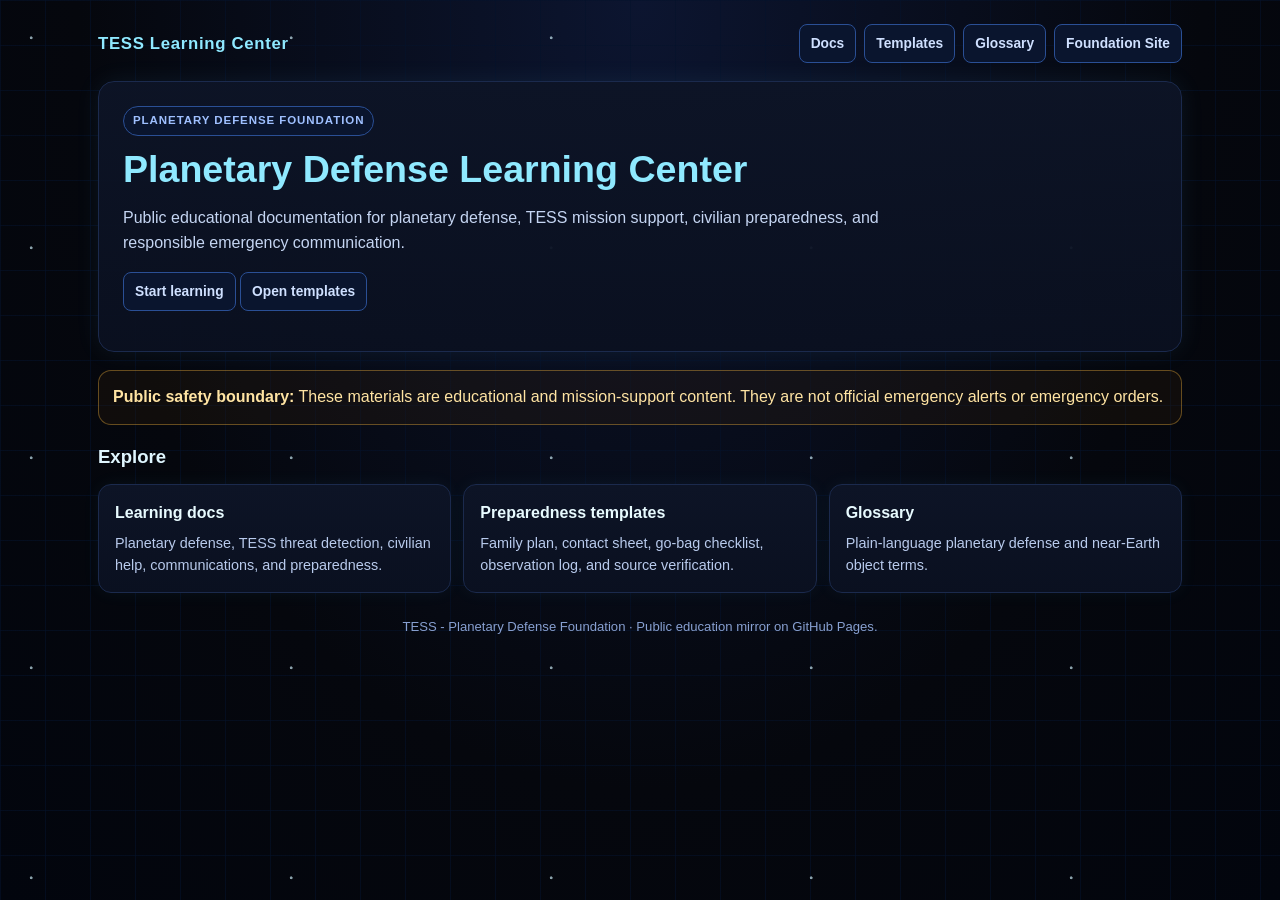
==== site/index.html @ 8eaf5223 "Add GitHub Pages learning center site" ====
<!doctype html><html lang="en"><head><meta charset="utf-8"><meta name="viewport" content="width=device-width, initial-scale=1"><title>Home | Planetary Defense Learning Center</title><link rel="stylesheet" href="style.css"></head><body><main class="wrap"><header class="top"><a class="brand" href="index.html">TESS Learning Center</a><nav class="nav"><a href="docs.html">Docs</a><a href="templates.html">Templates</a><a href="glossary.html">Glossary</a><a href="https://www.planetarydefensefoundation.net/" target="_blank" rel="noopener noreferrer">Foundation Site</a></nav></header><section class="hero"><div class="kicker">Planetary Defense Foundation</div><h1>Planetary Defense Learning Center</h1><p class="lead">Public educational documentation for planetary defense, TESS mission support, civilian preparedness, and responsible emergency communication.</p><p><a class="btn" href="docs.html">Start learning</a> <a class="btn" href="templates.html">Open templates</a></p></section><section class="section"><div class="notice"><b>Public safety boundary:</b> These materials are educational and mission-support content. They are not official emergency alerts or emergency orders.</div></section><section class="section"><h2>Explore</h2><div class="grid"><a class="card" href="docs.html"><b>Learning docs</b><span>Planetary defense, TESS threat detection, civilian help, communications, and preparedness.</span></a><a class="card" href="templates.html"><b>Preparedness templates</b><span>Family plan, contact sheet, go-bag checklist, observation log, and source verification.</span></a><a class="card" href="glossary.html"><b>Glossary</b><span>Plain-language planetary defense and near-Earth object terms.</span></a></div></section><p class="footer">TESS - Planetary Defense Foundation · Public education mirror on GitHub Pages.</p></main></body></html>
---- site/style.css ----
/* TESS GitHub Pages Learning Center v1 */
:root{--bg:#05070d;--panel:#0c1220;--text:#d7e3ff;--muted:#91a8d6;--cyan:#63d2ff;--blue:#1d7bff;--line:#1b2a4d;--warn:#ffbc42}*{box-sizing:border-box}body{margin:0;min-height:100vh;font-family:Inter,"Segoe UI",Roboto,Arial,sans-serif;background:radial-gradient(circle at 12% 18%,rgba(210,245,255,.65) 0 1px,transparent 1.8px),linear-gradient(rgba(5,18,43,.56) 1px,transparent 1px),linear-gradient(90deg,rgba(5,18,43,.56) 1px,transparent 1px),radial-gradient(ellipse at top,#0c1530 0%,#05070d 62%,#02050d 100%);background-size:260px 210px,45px 45px,45px 45px,auto;color:var(--text);line-height:1.55}.wrap{max-width:1120px;margin:0 auto;padding:24px 18px 46px}.top{display:flex;align-items:center;justify-content:space-between;gap:12px;flex-wrap:wrap;margin-bottom:18px}.brand{color:#8fe9ff;text-decoration:none;font-size:1.05rem;font-weight:900;letter-spacing:.04em}.nav{display:flex;gap:8px;flex-wrap:wrap}.nav a,.btn{display:inline-flex;align-items:center;padding:8px 11px;border:1px solid #2a4f95;border-radius:8px;background:#0a152e;color:#cfe0ff;text-decoration:none;font-weight:700;font-size:.86rem}.nav a:hover,.btn:hover{border-color:var(--cyan);color:#fff}.hero{border:1px solid var(--line);border-radius:16px;background:linear-gradient(180deg,rgba(13,20,38,.96),rgba(10,16,32,.94));box-shadow:0 0 24px rgba(99,210,255,.08);padding:24px}.kicker{display:inline-flex;color:#9fc0ff;border:1px solid #2a4f95;border-radius:999px;padding:5px 9px;background:#0a152e;font-size:.72rem;font-weight:900;letter-spacing:.08em;text-transform:uppercase}h1{margin:12px 0 10px;color:#8fe9ff;font-size:clamp(1.55rem,3vw,2.35rem);line-height:1.12}h2{margin:0 0 12px;color:#dff6ff;font-size:1.16rem}.lead{max-width:820px;color:#c5d5f2;font-size:1rem}.section{margin-top:18px}.grid{display:grid;grid-template-columns:repeat(3,minmax(0,1fr));gap:12px}.grid.two{grid-template-columns:repeat(2,minmax(0,1fr))}.card{border:1px solid var(--line);border-radius:13px;background:linear-gradient(180deg,#0d1426,#0a1020);padding:16px;text-decoration:none;color:var(--text);box-shadow:0 0 18px rgba(99,210,255,.055)}.card:hover{border-color:var(--cyan)}.card b{display:block;color:#e8fbff;margin-bottom:6px}.card span{display:block;color:#b8caec;font-size:.9rem}.footer{margin-top:24px;text-align:center;color:#88a0d1;font-size:.82rem}.notice{border:1px solid rgba(255,188,66,.36);background:rgba(60,40,10,.22);border-radius:13px;padding:14px;color:#ffe4a3}@media(max-width:850px){.grid,.grid.two{grid-template-columns:1fr}.wrap{padding:18px 12px 36px}}
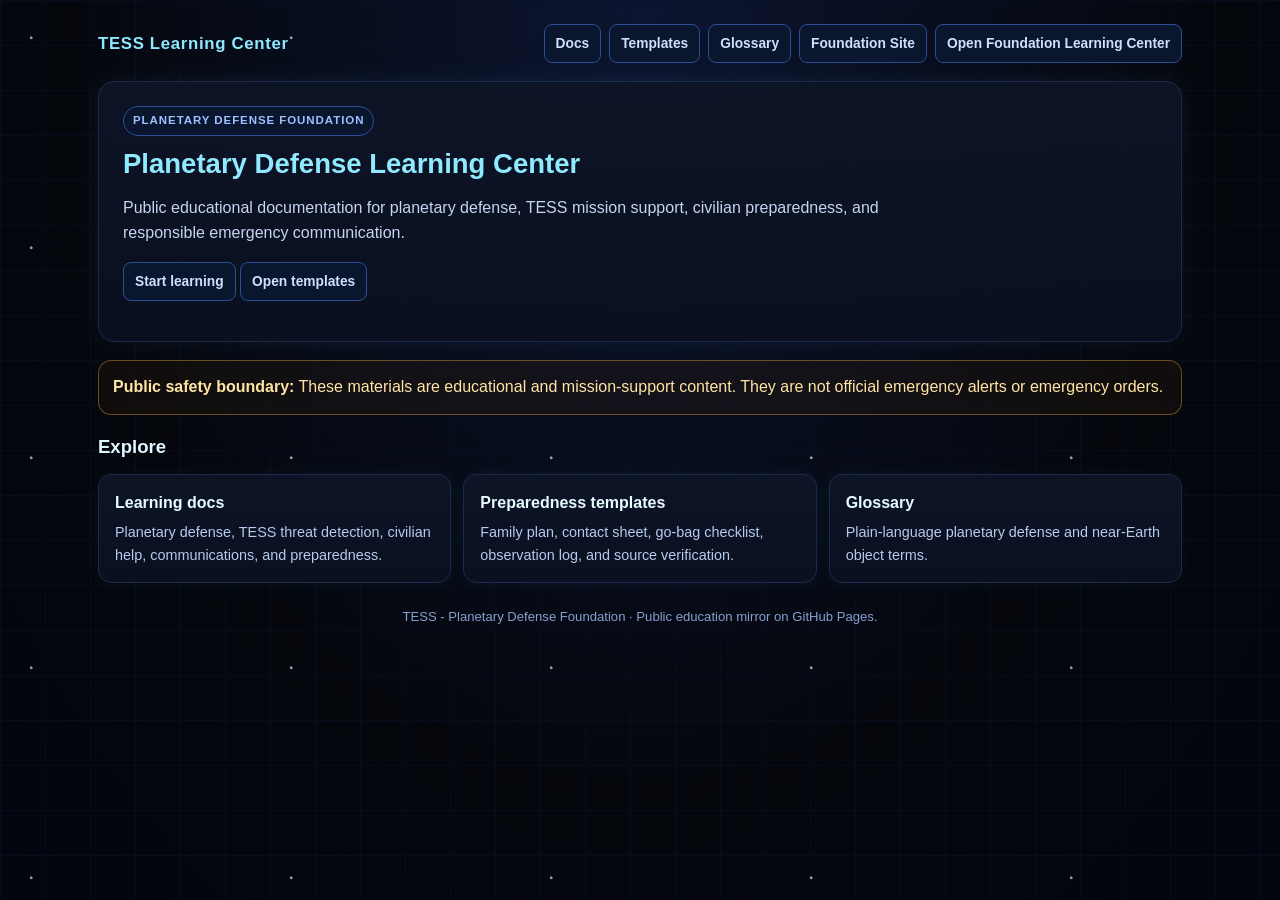
==== commit b34b5140: "Add repo polish, issue templates, and social metadata" ====
--- a/site/index.html
+++ b/site/index.html
@@ -1 +1 @@
-<!doctype html><html lang="en"><head><meta charset="utf-8"><meta name="viewport" content="width=device-width, initial-scale=1"><title>Home | Planetary Defense Learning Center</title><link rel="stylesheet" href="style.css"></head><body><main class="wrap"><header class="top"><a class="brand" href="index.html">TESS Learning Center</a><nav class="nav"><a href="docs.html">Docs</a><a href="templates.html">Templates</a><a href="glossary.html">Glossary</a><a href="https://www.planetarydefensefoundation.net/" target="_blank" rel="noopener noreferrer">Foundation Site</a></nav></header><section class="hero"><div class="kicker">Planetary Defense Foundation</div><h1>Planetary Defense Learning Center</h1><p class="lead">Public educational documentation for planetary defense, TESS mission support, civilian preparedness, and responsible emergency communication.</p><p><a class="btn" href="docs.html">Start learning</a> <a class="btn" href="templates.html">Open templates</a></p></section><section class="section"><div class="notice"><b>Public safety boundary:</b> These materials are educational and mission-support content. They are not official emergency alerts or emergency orders.</div></section><section class="section"><h2>Explore</h2><div class="grid"><a class="card" href="docs.html"><b>Learning docs</b><span>Planetary defense, TESS threat detection, civilian help, communications, and preparedness.</span></a><a class="card" href="templates.html"><b>Preparedness templates</b><span>Family plan, contact sheet, go-bag checklist, observation log, and source verification.</span></a><a class="card" href="glossary.html"><b>Glossary</b><span>Plain-language planetary defense and near-Earth object terms.</span></a></div></section><p class="footer">TESS - Planetary Defense Foundation · Public education mirror on GitHub Pages.</p></main></body></html>+<!doctype html><html lang="en"><head><meta charset="utf-8"><meta name="viewport" content="width=device-width, initial-scale=1"><title>Home | Planetary Defense Learning Center</title><meta name="description" content="Public planetary-defense education, TESS mission-support documents, preparedness templates, and source-verification resources."><meta property="og:title" content="Home | Planetary Defense Learning Center"><meta property="og:description" content="Public planetary-defense education and preparedness resources from TESS and the Planetary Defense Foundation."><meta property="og:type" content="website"><meta property="og:image" content="assets/learning-center-banner.svg"><meta name="twitter:card" content="summary_large_image"><link rel="stylesheet" href="style.css"></head><body><main class="wrap"><header class="top"><a class="brand" href="index.html">TESS Learning Center</a><nav class="nav"><a href="docs.html">Docs</a><a href="templates.html">Templates</a><a href="glossary.html">Glossary</a><a href="https://www.planetarydefensefoundation.net/" target="_blank" rel="noopener noreferrer">Foundation Site</a><a class="btn" href="https://www.planetarydefensefoundation.net/Planetary-Defense-Learning-Center/" target="_blank" rel="noopener noreferrer">Open Foundation Learning Center</a></nav></header><section class="hero"><div class="kicker">Planetary Defense Foundation</div><h1>Planetary Defense Learning Center</h1><p class="lead">Public educational documentation for planetary defense, TESS mission support, civilian preparedness, and responsible emergency communication.</p><p><a class="btn" href="docs.html">Start learning</a> <a class="btn" href="templates.html">Open templates</a></p></section><section class="section"><div class="notice"><b>Public safety boundary:</b> These materials are educational and mission-support content. They are not official emergency alerts or emergency orders.</div></section><section class="section"><h2>Explore</h2><div class="grid"><a class="card" href="docs.html"><b>Learning docs</b><span>Planetary defense, TESS threat detection, civilian help, communications, and preparedness.</span></a><a class="card" href="templates.html"><b>Preparedness templates</b><span>Family plan, contact sheet, go-bag checklist, observation log, and source verification.</span></a><a class="card" href="glossary.html"><b>Glossary</b><span>Plain-language planetary defense and near-Earth object terms.</span></a></div></section><p class="footer">TESS - Planetary Defense Foundation · Public education mirror on GitHub Pages.</p></main></body></html>
--- a/site/style.css
+++ b/site/style.css
@@ -1,2 +1,6 @@
 /* TESS GitHub Pages Learning Center v1 */
 :root{--bg:#05070d;--panel:#0c1220;--text:#d7e3ff;--muted:#91a8d6;--cyan:#63d2ff;--blue:#1d7bff;--line:#1b2a4d;--warn:#ffbc42}*{box-sizing:border-box}body{margin:0;min-height:100vh;font-family:Inter,"Segoe UI",Roboto,Arial,sans-serif;background:radial-gradient(circle at 12% 18%,rgba(210,245,255,.65) 0 1px,transparent 1.8px),linear-gradient(rgba(5,18,43,.56) 1px,transparent 1px),linear-gradient(90deg,rgba(5,18,43,.56) 1px,transparent 1px),radial-gradient(ellipse at top,#0c1530 0%,#05070d 62%,#02050d 100%);background-size:260px 210px,45px 45px,45px 45px,auto;color:var(--text);line-height:1.55}.wrap{max-width:1120px;margin:0 auto;padding:24px 18px 46px}.top{display:flex;align-items:center;justify-content:space-between;gap:12px;flex-wrap:wrap;margin-bottom:18px}.brand{color:#8fe9ff;text-decoration:none;font-size:1.05rem;font-weight:900;letter-spacing:.04em}.nav{display:flex;gap:8px;flex-wrap:wrap}.nav a,.btn{display:inline-flex;align-items:center;padding:8px 11px;border:1px solid #2a4f95;border-radius:8px;background:#0a152e;color:#cfe0ff;text-decoration:none;font-weight:700;font-size:.86rem}.nav a:hover,.btn:hover{border-color:var(--cyan);color:#fff}.hero{border:1px solid var(--line);border-radius:16px;background:linear-gradient(180deg,rgba(13,20,38,.96),rgba(10,16,32,.94));box-shadow:0 0 24px rgba(99,210,255,.08);padding:24px}.kicker{display:inline-flex;color:#9fc0ff;border:1px solid #2a4f95;border-radius:999px;padding:5px 9px;background:#0a152e;font-size:.72rem;font-weight:900;letter-spacing:.08em;text-transform:uppercase}h1{margin:12px 0 10px;color:#8fe9ff;font-size:clamp(1.55rem,3vw,2.35rem);line-height:1.12}h2{margin:0 0 12px;color:#dff6ff;font-size:1.16rem}.lead{max-width:820px;color:#c5d5f2;font-size:1rem}.section{margin-top:18px}.grid{display:grid;grid-template-columns:repeat(3,minmax(0,1fr));gap:12px}.grid.two{grid-template-columns:repeat(2,minmax(0,1fr))}.card{border:1px solid var(--line);border-radius:13px;background:linear-gradient(180deg,#0d1426,#0a1020);padding:16px;text-decoration:none;color:var(--text);box-shadow:0 0 18px rgba(99,210,255,.055)}.card:hover{border-color:var(--cyan)}.card b{display:block;color:#e8fbff;margin-bottom:6px}.card span{display:block;color:#b8caec;font-size:.9rem}.footer{margin-top:24px;text-align:center;color:#88a0d1;font-size:.82rem}.notice{border:1px solid rgba(255,188,66,.36);background:rgba(60,40,10,.22);border-radius:13px;padding:14px;color:#ffe4a3}@media(max-width:850px){.grid,.grid.two{grid-template-columns:1fr}.wrap{padding:18px 12px 36px}}
+
+
+/* TESS-PAGES-HOME-H1-SMALLER v2 */
+.hero h1{font-size:clamp(1.22rem,2.15vw,1.72rem)!important;line-height:1.16!important;}
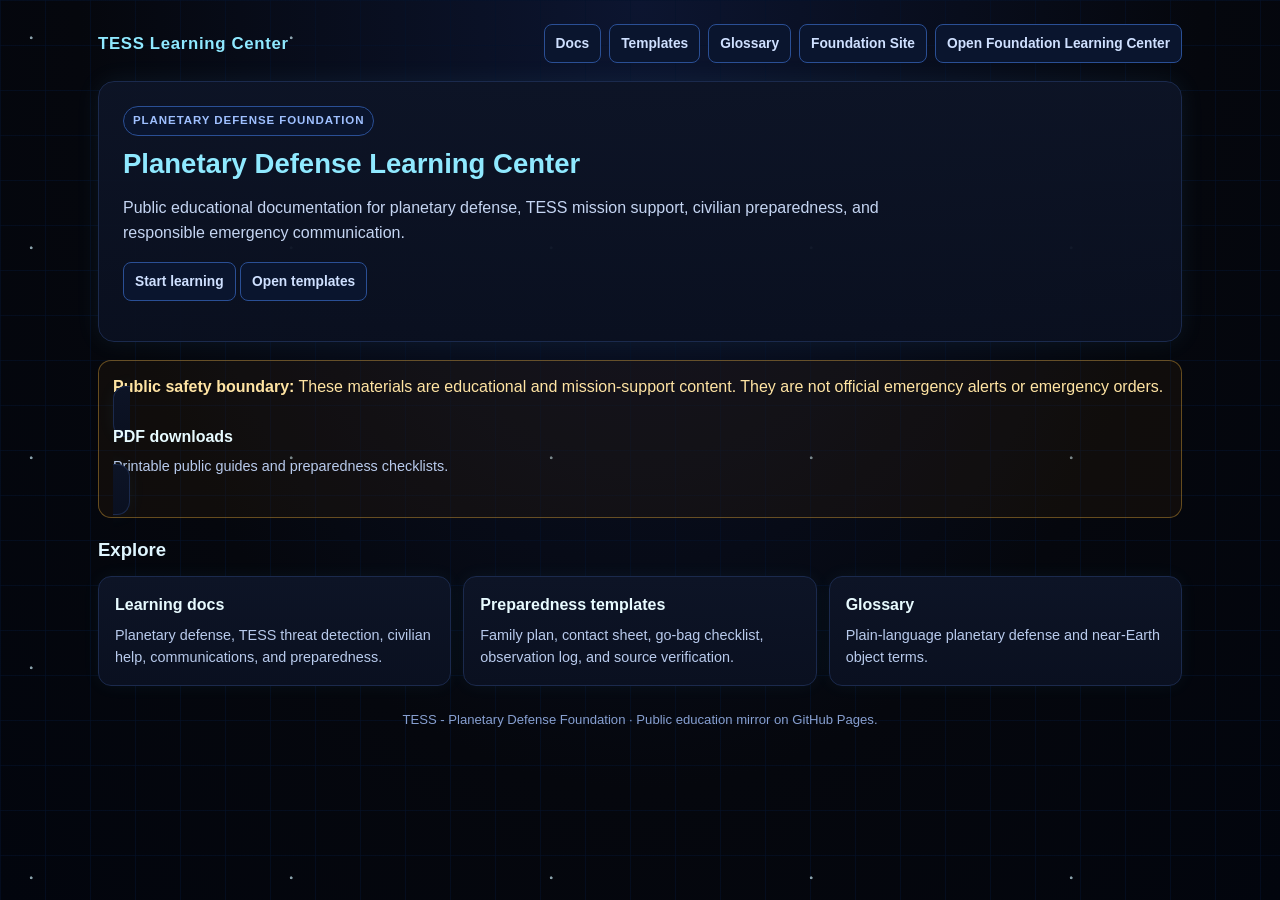
==== commit 2e0401fc: "Add printable PDF downloads" ====
--- a/site/index.html
+++ b/site/index.html
@@ -1 +1 @@
-<!doctype html><html lang="en"><head><meta charset="utf-8"><meta name="viewport" content="width=device-width, initial-scale=1"><title>Home | Planetary Defense Learning Center</title><meta name="description" content="Public planetary-defense education, TESS mission-support documents, preparedness templates, and source-verification resources."><meta property="og:title" content="Home | Planetary Defense Learning Center"><meta property="og:description" content="Public planetary-defense education and preparedness resources from TESS and the Planetary Defense Foundation."><meta property="og:type" content="website"><meta property="og:image" content="assets/learning-center-banner.svg"><meta name="twitter:card" content="summary_large_image"><link rel="stylesheet" href="style.css"></head><body><main class="wrap"><header class="top"><a class="brand" href="index.html">TESS Learning Center</a><nav class="nav"><a href="docs.html">Docs</a><a href="templates.html">Templates</a><a href="glossary.html">Glossary</a><a href="https://www.planetarydefensefoundation.net/" target="_blank" rel="noopener noreferrer">Foundation Site</a><a class="btn" href="https://www.planetarydefensefoundation.net/Planetary-Defense-Learning-Center/" target="_blank" rel="noopener noreferrer">Open Foundation Learning Center</a></nav></header><section class="hero"><div class="kicker">Planetary Defense Foundation</div><h1>Planetary Defense Learning Center</h1><p class="lead">Public educational documentation for planetary defense, TESS mission support, civilian preparedness, and responsible emergency communication.</p><p><a class="btn" href="docs.html">Start learning</a> <a class="btn" href="templates.html">Open templates</a></p></section><section class="section"><div class="notice"><b>Public safety boundary:</b> These materials are educational and mission-support content. They are not official emergency alerts or emergency orders.</div></section><section class="section"><h2>Explore</h2><div class="grid"><a class="card" href="docs.html"><b>Learning docs</b><span>Planetary defense, TESS threat detection, civilian help, communications, and preparedness.</span></a><a class="card" href="templates.html"><b>Preparedness templates</b><span>Family plan, contact sheet, go-bag checklist, observation log, and source verification.</span></a><a class="card" href="glossary.html"><b>Glossary</b><span>Plain-language planetary defense and near-Earth object terms.</span></a></div></section><p class="footer">TESS - Planetary Defense Foundation · Public education mirror on GitHub Pages.</p></main></body></html>+<!doctype html><html lang="en"><head><meta charset="utf-8"><meta name="viewport" content="width=device-width, initial-scale=1"><title>Home | Planetary Defense Learning Center</title><meta name="description" content="Public planetary-defense education, TESS mission-support documents, preparedness templates, and source-verification resources."><meta property="og:title" content="Home | Planetary Defense Learning Center"><meta property="og:description" content="Public planetary-defense education and preparedness resources from TESS and the Planetary Defense Foundation."><meta property="og:type" content="website"><meta property="og:image" content="assets/learning-center-banner.svg"><meta name="twitter:card" content="summary_large_image"><link rel="stylesheet" href="style.css"></head><body><main class="wrap"><header class="top"><a class="brand" href="index.html">TESS Learning Center</a><nav class="nav"><a href="docs.html">Docs</a><a href="templates.html">Templates</a><a href="glossary.html">Glossary</a><a href="https://www.planetarydefensefoundation.net/" target="_blank" rel="noopener noreferrer">Foundation Site</a><a class="btn" href="https://www.planetarydefensefoundation.net/Planetary-Defense-Learning-Center/" target="_blank" rel="noopener noreferrer">Open Foundation Learning Center</a></nav></header><section class="hero"><div class="kicker">Planetary Defense Foundation</div><h1>Planetary Defense Learning Center</h1><p class="lead">Public educational documentation for planetary defense, TESS mission support, civilian preparedness, and responsible emergency communication.</p><p><a class="btn" href="docs.html">Start learning</a> <a class="btn" href="templates.html">Open templates</a></p></section><section class="section"><div class="notice"><b>Public safety boundary:</b> These materials are educational and mission-support content. They are not official emergency alerts or emergency orders.<a class="card" href="pdfs/"><b>PDF downloads</b><span>Printable public guides and preparedness checklists.</span></a></div></section><section class="section"><h2>Explore</h2><div class="grid"><a class="card" href="docs.html"><b>Learning docs</b><span>Planetary defense, TESS threat detection, civilian help, communications, and preparedness.</span></a><a class="card" href="templates.html"><b>Preparedness templates</b><span>Family plan, contact sheet, go-bag checklist, observation log, and source verification.</span></a><a class="card" href="glossary.html"><b>Glossary</b><span>Plain-language planetary defense and near-Earth object terms.</span></a></div></section><p class="footer">TESS - Planetary Defense Foundation · Public education mirror on GitHub Pages.</p></main></body></html>
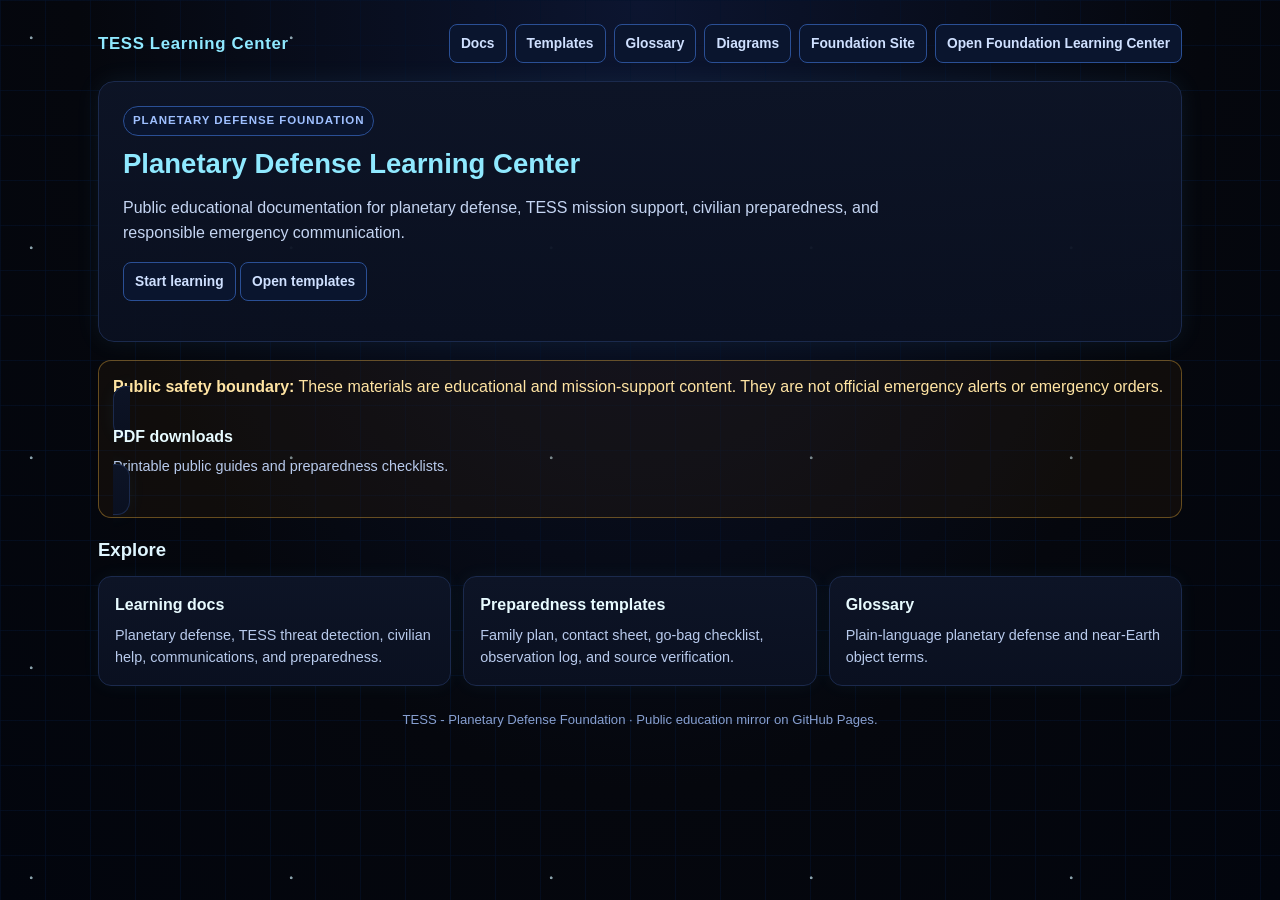
==== commit 6a03a0fe: "Add public education diagrams" ====
--- a/site/index.html
+++ b/site/index.html
@@ -1 +1 @@
-<!doctype html><html lang="en"><head><meta charset="utf-8"><meta name="viewport" content="width=device-width, initial-scale=1"><title>Home | Planetary Defense Learning Center</title><meta name="description" content="Public planetary-defense education, TESS mission-support documents, preparedness templates, and source-verification resources."><meta property="og:title" content="Home | Planetary Defense Learning Center"><meta property="og:description" content="Public planetary-defense education and preparedness resources from TESS and the Planetary Defense Foundation."><meta property="og:type" content="website"><meta property="og:image" content="assets/learning-center-banner.svg"><meta name="twitter:card" content="summary_large_image"><link rel="stylesheet" href="style.css"></head><body><main class="wrap"><header class="top"><a class="brand" href="index.html">TESS Learning Center</a><nav class="nav"><a href="docs.html">Docs</a><a href="templates.html">Templates</a><a href="glossary.html">Glossary</a><a href="https://www.planetarydefensefoundation.net/" target="_blank" rel="noopener noreferrer">Foundation Site</a><a class="btn" href="https://www.planetarydefensefoundation.net/Planetary-Defense-Learning-Center/" target="_blank" rel="noopener noreferrer">Open Foundation Learning Center</a></nav></header><section class="hero"><div class="kicker">Planetary Defense Foundation</div><h1>Planetary Defense Learning Center</h1><p class="lead">Public educational documentation for planetary defense, TESS mission support, civilian preparedness, and responsible emergency communication.</p><p><a class="btn" href="docs.html">Start learning</a> <a class="btn" href="templates.html">Open templates</a></p></section><section class="section"><div class="notice"><b>Public safety boundary:</b> These materials are educational and mission-support content. They are not official emergency alerts or emergency orders.<a class="card" href="pdfs/"><b>PDF downloads</b><span>Printable public guides and preparedness checklists.</span></a></div></section><section class="section"><h2>Explore</h2><div class="grid"><a class="card" href="docs.html"><b>Learning docs</b><span>Planetary defense, TESS threat detection, civilian help, communications, and preparedness.</span></a><a class="card" href="templates.html"><b>Preparedness templates</b><span>Family plan, contact sheet, go-bag checklist, observation log, and source verification.</span></a><a class="card" href="glossary.html"><b>Glossary</b><span>Plain-language planetary defense and near-Earth object terms.</span></a></div></section><p class="footer">TESS - Planetary Defense Foundation · Public education mirror on GitHub Pages.</p></main></body></html>+<!doctype html><html lang="en"><head><meta charset="utf-8"><meta name="viewport" content="width=device-width, initial-scale=1"><title>Home | Planetary Defense Learning Center</title><meta name="description" content="Public planetary-defense education, TESS mission-support documents, preparedness templates, and source-verification resources."><meta property="og:title" content="Home | Planetary Defense Learning Center"><meta property="og:description" content="Public planetary-defense education and preparedness resources from TESS and the Planetary Defense Foundation."><meta property="og:type" content="website"><meta property="og:image" content="assets/learning-center-banner.svg"><meta name="twitter:card" content="summary_large_image"><link rel="stylesheet" href="style.css"></head><body><main class="wrap"><header class="top"><a class="brand" href="index.html">TESS Learning Center</a><nav class="nav"><a href="docs.html">Docs</a><a href="templates.html">Templates</a><a href="glossary.html">Glossary</a><a href="diagrams.html">Diagrams</a><a href="https://www.planetarydefensefoundation.net/" target="_blank" rel="noopener noreferrer">Foundation Site</a><a class="btn" href="https://www.planetarydefensefoundation.net/Planetary-Defense-Learning-Center/" target="_blank" rel="noopener noreferrer">Open Foundation Learning Center</a></nav></header><section class="hero"><div class="kicker">Planetary Defense Foundation</div><h1>Planetary Defense Learning Center</h1><p class="lead">Public educational documentation for planetary defense, TESS mission support, civilian preparedness, and responsible emergency communication.</p><p><a class="btn" href="docs.html">Start learning</a> <a class="btn" href="templates.html">Open templates</a></p></section><section class="section"><div class="notice"><b>Public safety boundary:</b> These materials are educational and mission-support content. They are not official emergency alerts or emergency orders.<a class="card" href="pdfs/"><b>PDF downloads</b><span>Printable public guides and preparedness checklists.</span></a></div></section><section class="section"><h2>Explore</h2><div class="grid"><a class="card" href="docs.html"><b>Learning docs</b><span>Planetary defense, TESS threat detection, civilian help, communications, and preparedness.</span></a><a class="card" href="templates.html"><b>Preparedness templates</b><span>Family plan, contact sheet, go-bag checklist, observation log, and source verification.</span></a><a class="card" href="glossary.html"><b>Glossary</b><span>Plain-language planetary defense and near-Earth object terms.</span></a></div></section><p class="footer">TESS - Planetary Defense Foundation · Public education mirror on GitHub Pages.</p></main></body></html>
